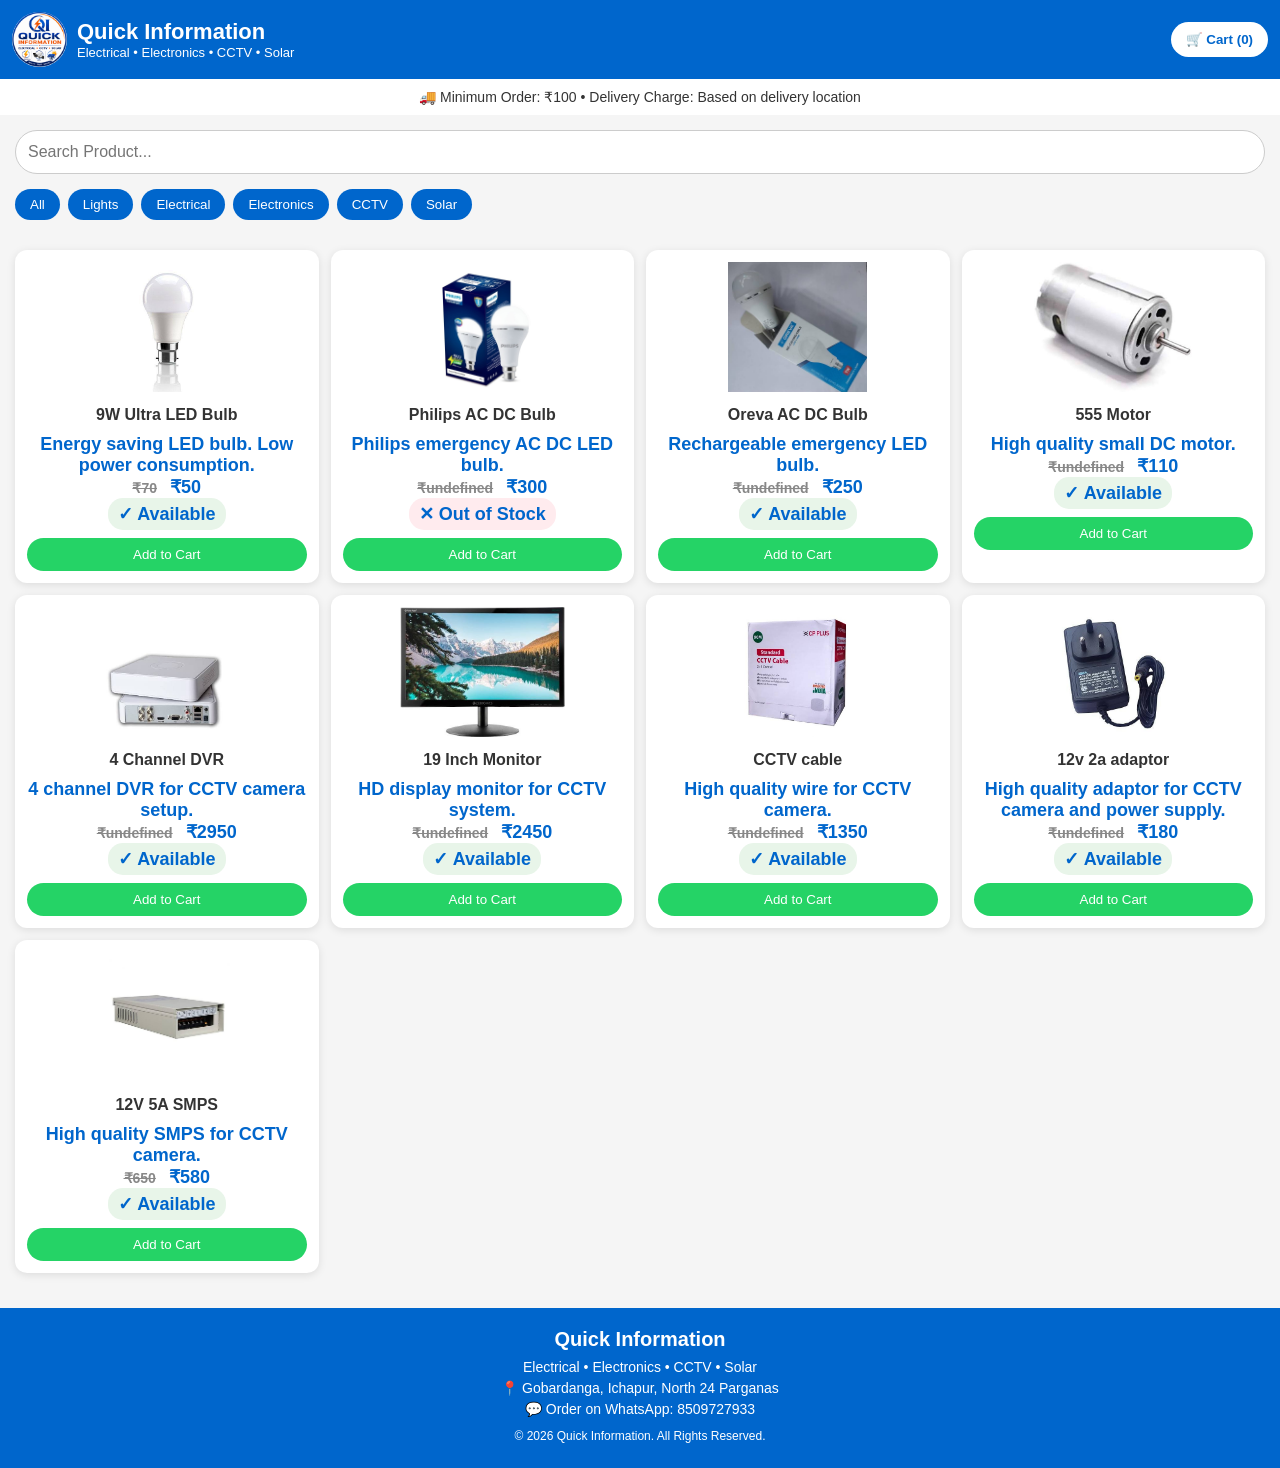
==== index.html @ 653f05d4 "Update index.html" ====
<!DOCTYPE html>
<html lang="en">
<head>
<meta charset="UTF-8">
<meta name="viewport" content="width=device-width, initial-scale=1.0">
<title>Quick Information</title>
<link rel="stylesheet" href="style.css">
</head>

<body>

<header class="header">
    <div class="logo-area">
        <img src="images/logo.png" alt="Logo" class="logo">
        <div>
            <h1>Quick Information</h1>
            <p>Electrical • Electronics • CCTV • Solar</p>
        </div>
    </div>

    <div class="header-buttons">
        <button id="cartBtn">🛒 Cart (<span id="cartCount">0</span>)</button>
    </div>
</header>

<section class="address">
🚚 Minimum Order: ₹100 • Delivery Charge: Based on delivery location
</section>

<section class="search-area">
    <input type="text" id="searchBox" placeholder="Search Product...">
</section>

<section class="category-area">
    <button data-category="All">All</button>
    <button data-category="Lights">Lights</button>
   <button data-category="Electrical">Electrical</button>
    <button data-category="Electronics">Electronics</button>
    <button data-category="CCTV">CCTV</button>
    <button data-category="Solar">Solar</button>
</section>

<section id="productContainer" class="product-container">
</section>

<!-- Cart Popup -->

<div id="cartPopup" class="cart-popup">

<button onclick="closeCart()" class="close-cart">✕</button>

<h2>Your Cart</h2>

<div id="cartItems"></div>

<h3>Total : ₹<span id="cartTotal">0</span></h3>

<button id="whatsappOrder">💬 Order on WhatsApp</button>

</div>

<script src="products.js"></script>
<script src="script.js"></script>

<footer class="footer">

<h3>Quick Information</h3>

<p>Electrical • Electronics • CCTV • Solar</p>

<p>📍 Gobardanga, Ichapur, North 24 Parganas</p>

<p>💬 Order on WhatsApp: 8509727933</p>

<p class="copyright">
© 2026 Quick Information. All Rights Reserved.
</p>

</footer>

</body>
</html>
---- style.css ----
*{
    margin:0;
    padding:0;
    box-sizing:border-box;
    font-family:Arial, sans-serif;
}


body{
    background:#f5f5f5;
    color:#333;
}


/* Header */

.header{

    background:#0066cc;
    color:white;
    padding:12px;
    display:flex;
    justify-content:space-between;
    align-items:center;
    flex-wrap:wrap;

}


.logo-area{

    display:flex;
    align-items:center;
    gap:10px;

}


.logo{

    width:55px;
    height:55px;
    border-radius:50%;
    object-fit:cover;

}


.logo-area h1{

    font-size:22px;

}


.logo-area p{

    font-size:13px;

}



.header-buttons button{

    background:white;
    color:#0066cc;
    border:none;
    padding:10px 15px;
    border-radius:20px;
    font-weight:bold;
    cursor:pointer;

}


/* Address */

.address{

    background:#fff;
    padding:10px;
    text-align:center;
    font-size:14px;

}



/* Search */

.search-area{

    padding:15px;

}


.search-area input{

    width:100%;
    padding:12px;
    border:1px solid #ccc;
    border-radius:25px;
    font-size:16px;

}



/* Category */

.category-area{

    display:flex;
    gap:8px;
    padding:0 15px 15px;
    overflow-x:auto;

}


.category-area button{

    white-space:nowrap;
    padding:8px 15px;
    border:none;
    background:#0066cc;
    color:white;
    border-radius:20px;
    cursor:pointer;

}



/* Product */

.product-container{

    display:grid;
    grid-template-columns:repeat(2,1fr);
    gap:12px;
    padding:15px;

}



.product-card{

    background:white;
    padding:12px;
    border-radius:12px;
    box-shadow:0 2px 8px rgba(0,0,0,0.1);
    text-align:center;

}



.product-card img{

    width:100%;
    height:130px;
    object-fit:contain;
    border-radius:8px;

}


.product-card h3{

    font-size:16px;
    margin:10px 0;

}


.product-card p{

    font-size:18px;
    font-weight:bold;
    color:#0066cc;

}



.product-card button{

    width:100%;
    margin-top:8px;
    padding:9px;
    border:none;
    border-radius:20px;
    background:#0066cc;
    color:white;
    cursor:pointer;

}


.product-card button:last-child{

    background:#25D366;

}



/* Cart Popup */

.cart-popup{

    display:none;
    position:fixed;
    top:65px;
    right:8px;
    width:75%;
    max-width:300px;
    background:white;
    padding:10px;
    border-radius:12px;
    box-shadow:0 5px 20px rgba(0,0,0,0.3);
    z-index:1000;
    font-size:14px;

}



.cart-popup h2{

    text-align:center;
    margin-bottom:10px;

}



.cart-item{

    display:flex;
    gap:10px;
    padding:10px 0;
    border-bottom:1px solid #ddd;

}


.cart-item img{

    width:45px;
    height:45px;
    object-fit:contain;

}



.cart-item button{

    margin:5px 2px;
    padding:5px 8px;
    border:none;
    border-radius:5px;
    background:#0066cc;
    color:white;

}



#whatsappOrder{

    width:100%;
    margin-top:15px;
    padding:12px;
    border:none;
    border-radius:25px;
    background:#25D366;
    color:white;
    font-size:16px;
    font-weight:bold;

}



/* Mobile Extra */

@media(max-width:480px){

.header{

    flex-direction:column;
    gap:10px;

}


.logo-area h1{

    font-size:20px;

}


.product-container{

    grid-template-columns:repeat(2,1fr);
    padding:10px;
    gap:10px;

}


.product-card{

    padding:8px;

}


.product-card img{

    height:100px;

}


.product-card h3{

    font-size:14px;

}


.product-card button{

    font-size:12px;

}

}



/* Desktop */

@media(min-width:768px){

.product-container{

    grid-template-columns:repeat(4,1fr);

}

}

.stock{
    color:green;
    font-weight:bold;
}

.out-stock{
    color:red;
    font-weight:bold;
}

.old-price{
    color:#888;
    text-decoration:line-through;
    font-size:14px;
    margin-right:8px;
}

.price{
    font-size:18px;
    color:#0066cc;
    font-weight:bold;
}

.stock{
    color:green;
    font-weight:bold;
    background:#e8f5e9;
    padding:5px 10px;
    border-radius:15px;
    display:inline-block;
    font-size:14px;
}


.out-stock{
    color:red;
    font-weight:bold;
    background:#ffebee;
    padding:5px 10px;
    border-radius:15px;
    display:inline-block;
    font-size:14px;
}

@media(max-width:480px){

.cart-popup{

    top:60px;
    right:5px;
    width:85%;
    max-width:280px;
    max-height:70vh;
    overflow-y:auto;
    padding:10px;

}


.cart-popup h2{

    font-size:18px;
    margin-bottom:8px;

}


.cart-item{

    padding:6px 0;
    font-size:13px;

}


.cart-item img{

    width:40px;
    height:40px;

}


.cart-item button{

    padding:3px 6px;
    font-size:12px;

}


#whatsappOrder{

    padding:8px;
    font-size:14px;

}

}

.close-cart{

position:absolute;
right:10px;
top:8px;
border:none;
background:#ff3333;
color:white;
width:25px;
height:25px;
border-radius:50%;
font-size:14px;
cursor:pointer;

}

.close-cart{
    position:absolute;
    right:8px;
    top:8px;
    background:red;
    color:white;
    border:none;
    width:30px;
    height:30px;
    border-radius:50%;
    font-size:16px;
    cursor:pointer;
}

.footer{
    background:#0066cc;
    color:white;
    text-align:center;
    padding:20px 10px;
    margin-top:20px;
    font-size:14px;
}

.footer h3{
    text-align:center;
    font-size:20px;
    margin-bottom:8px;
}

.footer p{
    text-align:center;
    margin:5px 0;
}

.footer .copyright{
    text-align:center;
    margin-top:12px;
    font-size:12px;
}
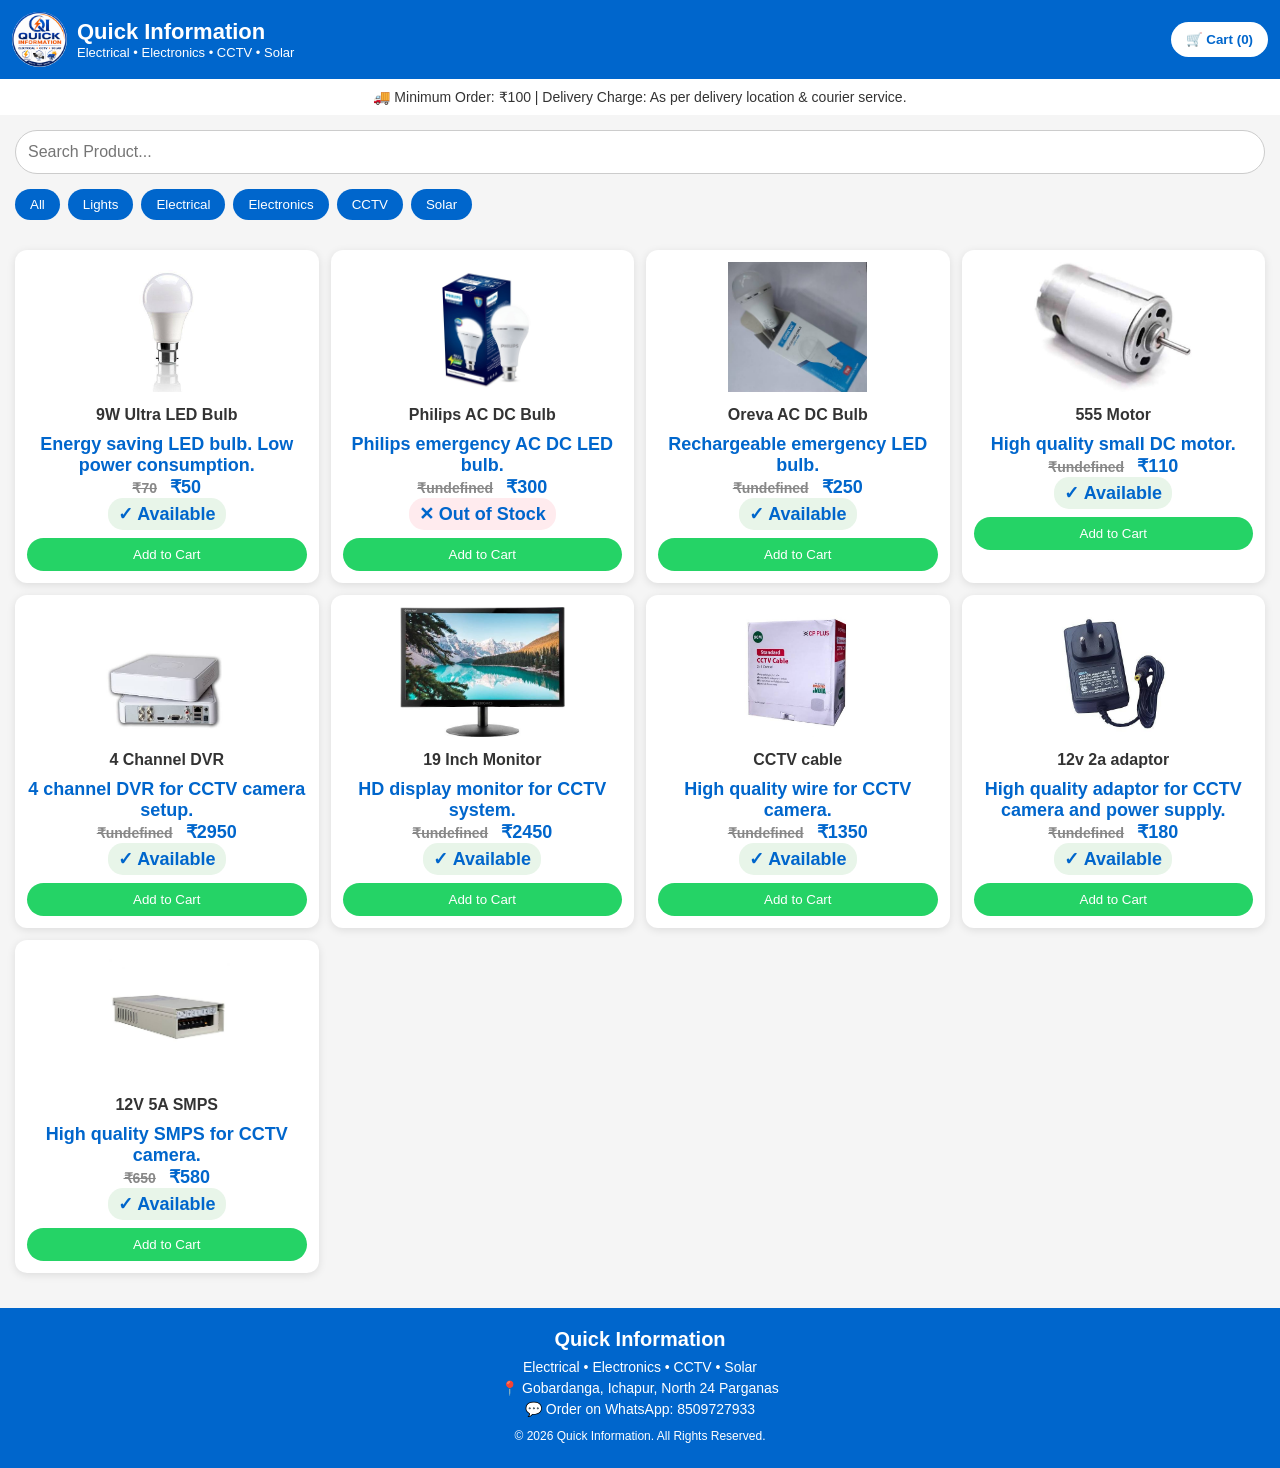
==== commit 52328972: "Update index.html" ====
--- a/index.html
+++ b/index.html
@@ -24,7 +24,7 @@
 </header>
 
 <section class="address">
-🚚 Minimum Order: ₹100 • Delivery Charge: Based on delivery location
+🚚 Minimum Order: ₹100 | Delivery Charge: As per delivery location & courier service.
 </section>
 
 <section class="search-area">
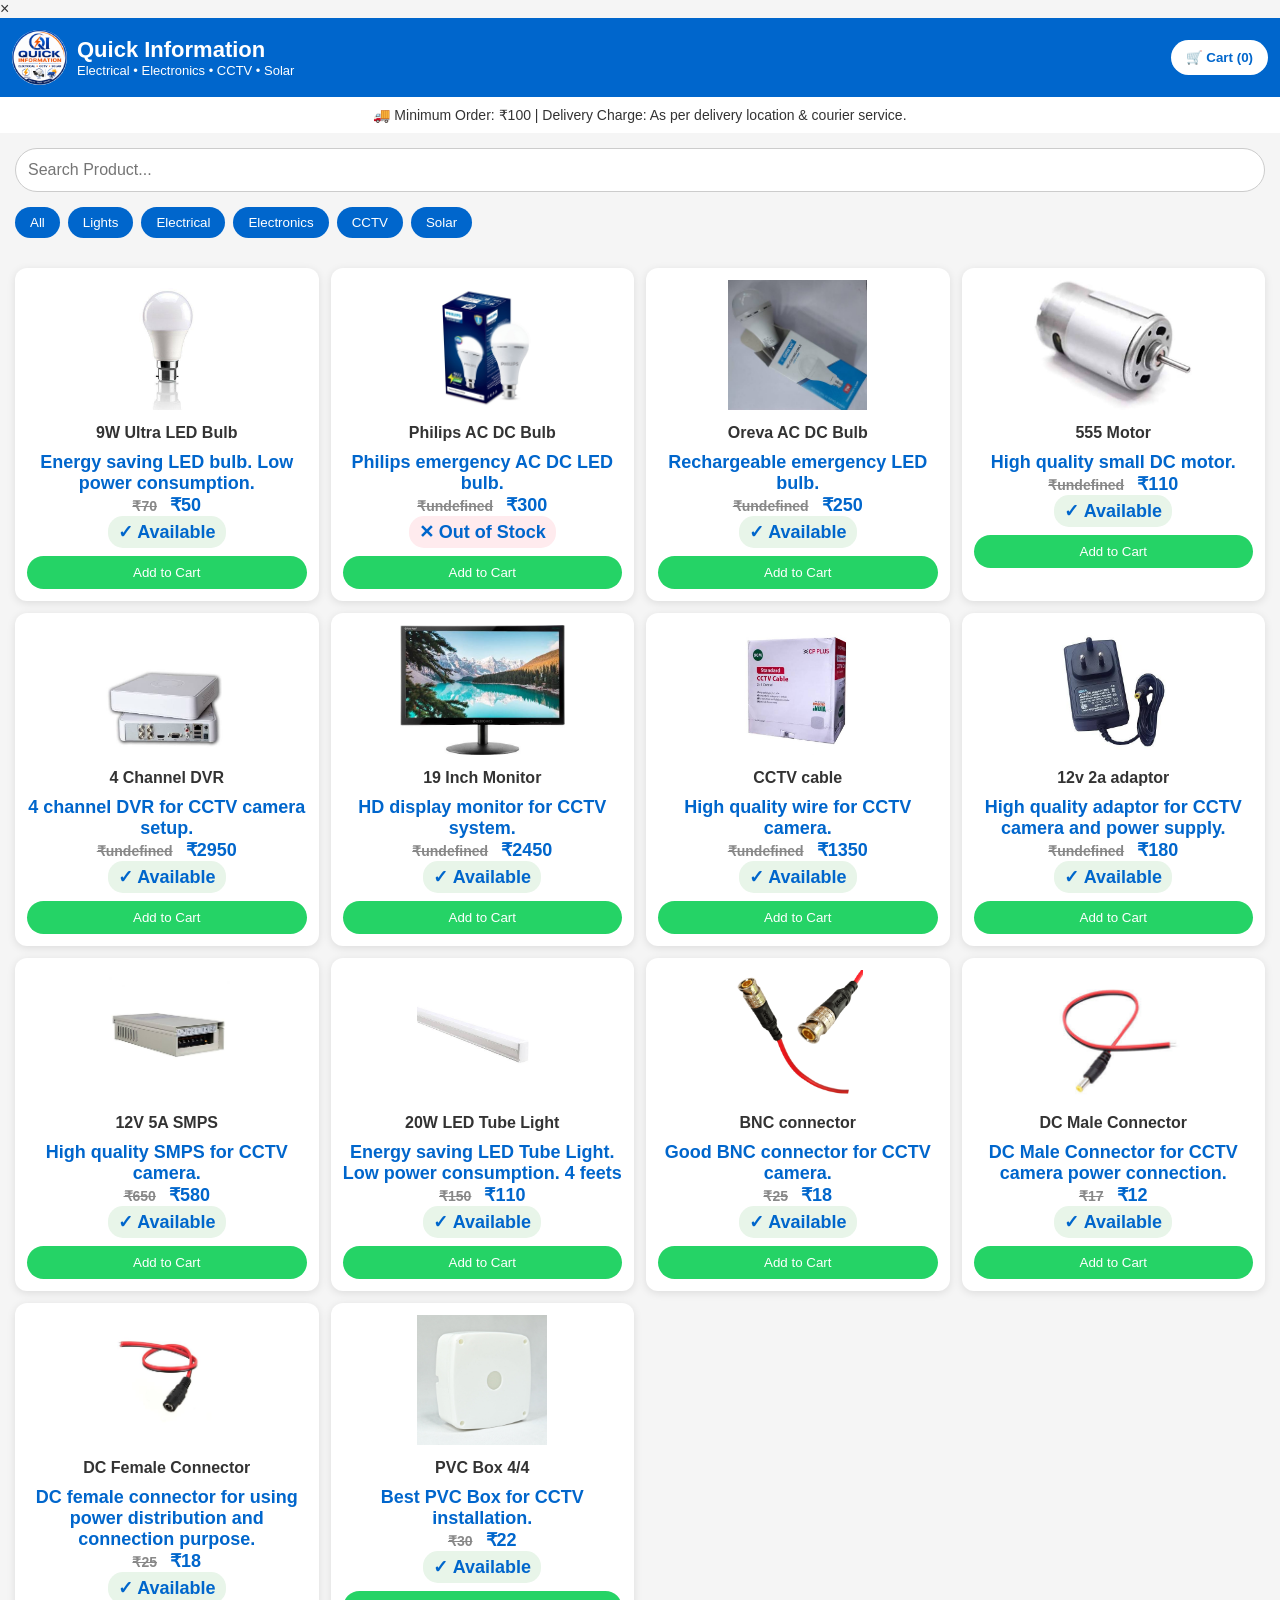
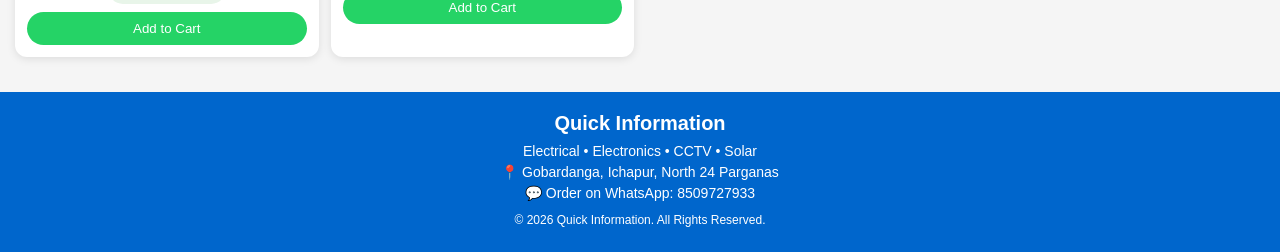
==== commit d94823d2: "Update index.html" ====
--- a/index.html
+++ b/index.html
@@ -6,6 +6,12 @@
 <title>Quick Information</title>
 <link rel="stylesheet" href="style.css">
 </head>
+
+<!-- Image Popup -->
+<div id="imagePopup" class="image-popup" onclick="closeImage()">
+    <span class="close-image">&times;</span>
+    <img id="popupImage" src="">
+</div>
 
 <body>
 
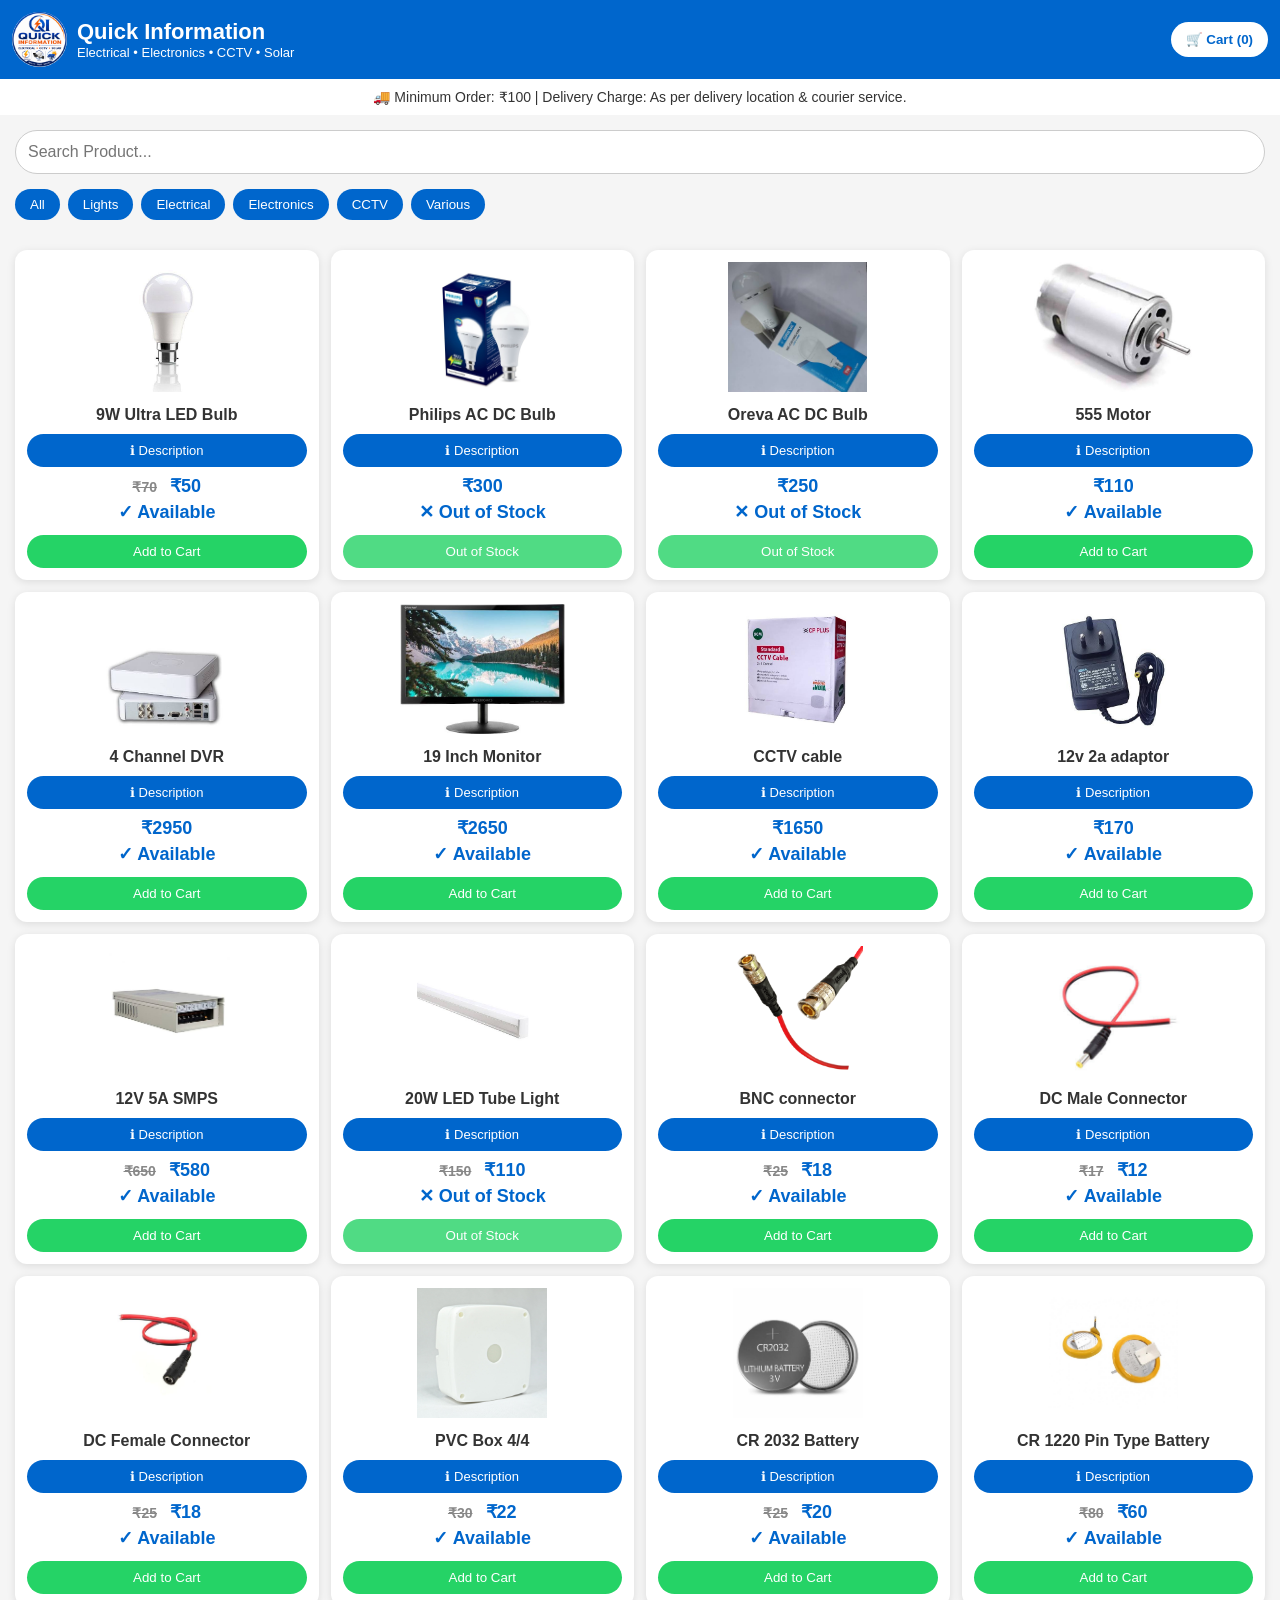
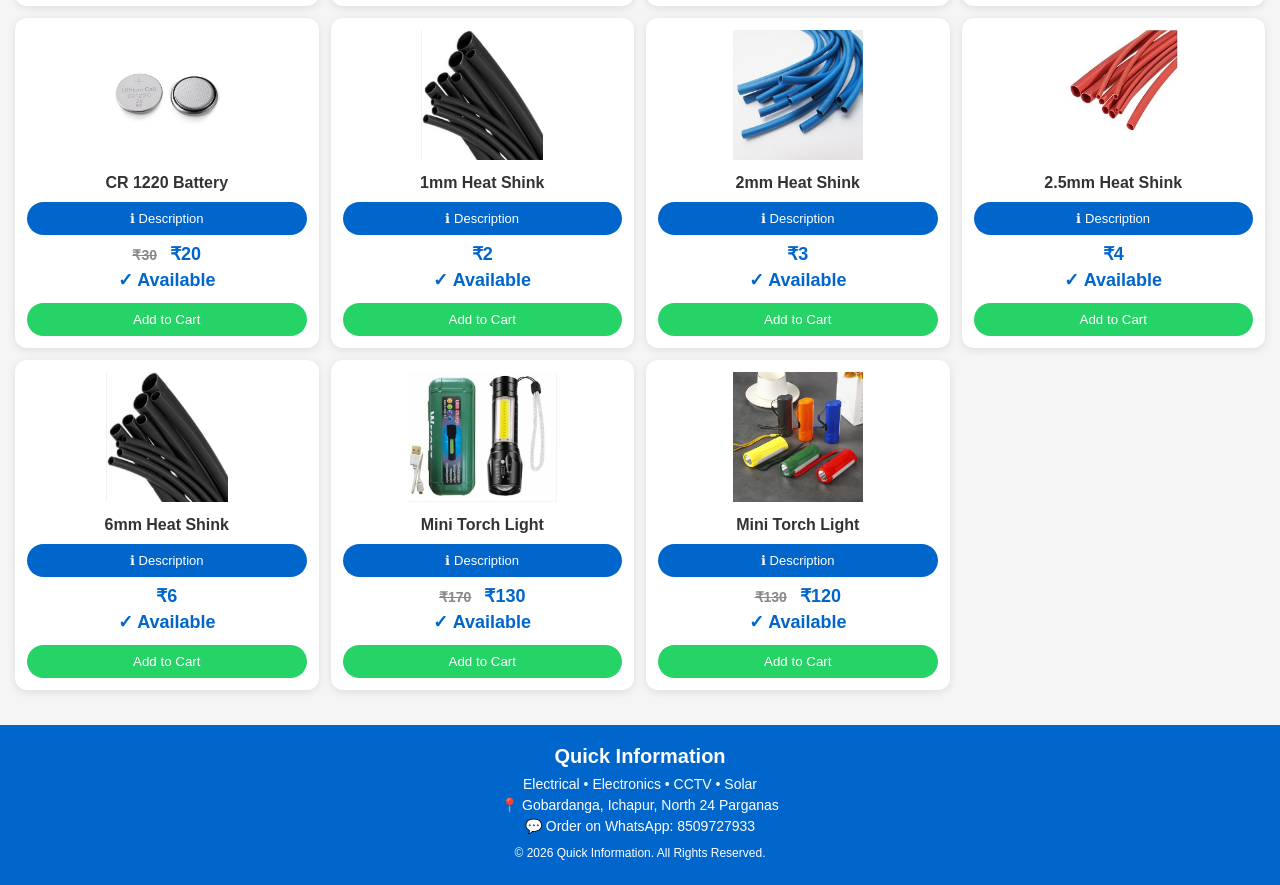
==== commit ce4ef6ce: "Update index.html" ====
--- a/index.html
+++ b/index.html
@@ -43,7 +43,7 @@
    <button data-category="Electrical">Electrical</button>
     <button data-category="Electronics">Electronics</button>
     <button data-category="CCTV">CCTV</button>
-    <button data-category="Solar">Solar</button>
+    <button data-category="Various">Various</button>
 </section>
 
 <section id="productContainer" class="product-container">
--- a/style.css
+++ b/style.css
@@ -383,24 +383,20 @@
 }
 
 .stock{
-    color:green;
-    font-weight:bold;
-    background:#e8f5e9;
-    padding:5px 10px;
+    display:inline-block;
+    padding:4px 10px;
+    font-size:12px;
+    font-weight:600;
     border-radius:15px;
+}
+
+
+.out-stock{
     display:inline-block;
-    font-size:14px;
-}
-
-
-.out-stock{
-    color:red;
-    font-weight:bold;
-    background:#ffebee;
-    padding:5px 10px;
+    padding:4px 10px;
+    font-size:12px;
+    font-weight:600;
     border-radius:15px;
-    display:inline-block;
-    font-size:14px;
 }
 
 @media(max-width:480px){
@@ -513,4 +509,71 @@
     text-align:center;
     margin-top:12px;
     font-size:12px;
+}
+
+
+.image-popup{
+    display:none;
+    position:fixed;
+    top:0;
+    left:0;
+    width:100%;
+    height:100%;
+    background:rgba(0,0,0,0.9);
+    justify-content:center;
+    align-items:center;
+    z-index:9999;
+}
+
+.image-popup img{
+    max-width:90%;
+    max-height:90%;
+    border-radius:10px;
+}
+
+.close-image{
+    position:absolute;
+    top:20px;
+    right:25px;
+    color:#fff;
+    font-size:35px;
+    cursor:pointer;
+    font-weight:bold;
+}
+
+.desc-btn{
+    width:auto;
+    padding:6px 14px;
+    margin:8px auto;
+    display:block;
+    background:#1976d2;
+    color:#fff;
+    border:none;
+    border-radius:20px;
+    font-size:13px;
+    cursor:pointer;
+}
+
+.desc-btn:hover{
+    background:#0056b3;
+}
+
+.description{
+    margin-top:8px;
+    padding:8px;
+    background:#f5f5f5;
+    border-radius:6px;
+    font-size:14px;
+    color:#444;
+}
+
+.disabled-btn{
+    width:100%;
+    padding:10px;
+    background:#999;
+    color:#fff;
+    border:none;
+    border-radius:6px;
+    cursor:not-allowed;
+    opacity:0.8;
 }
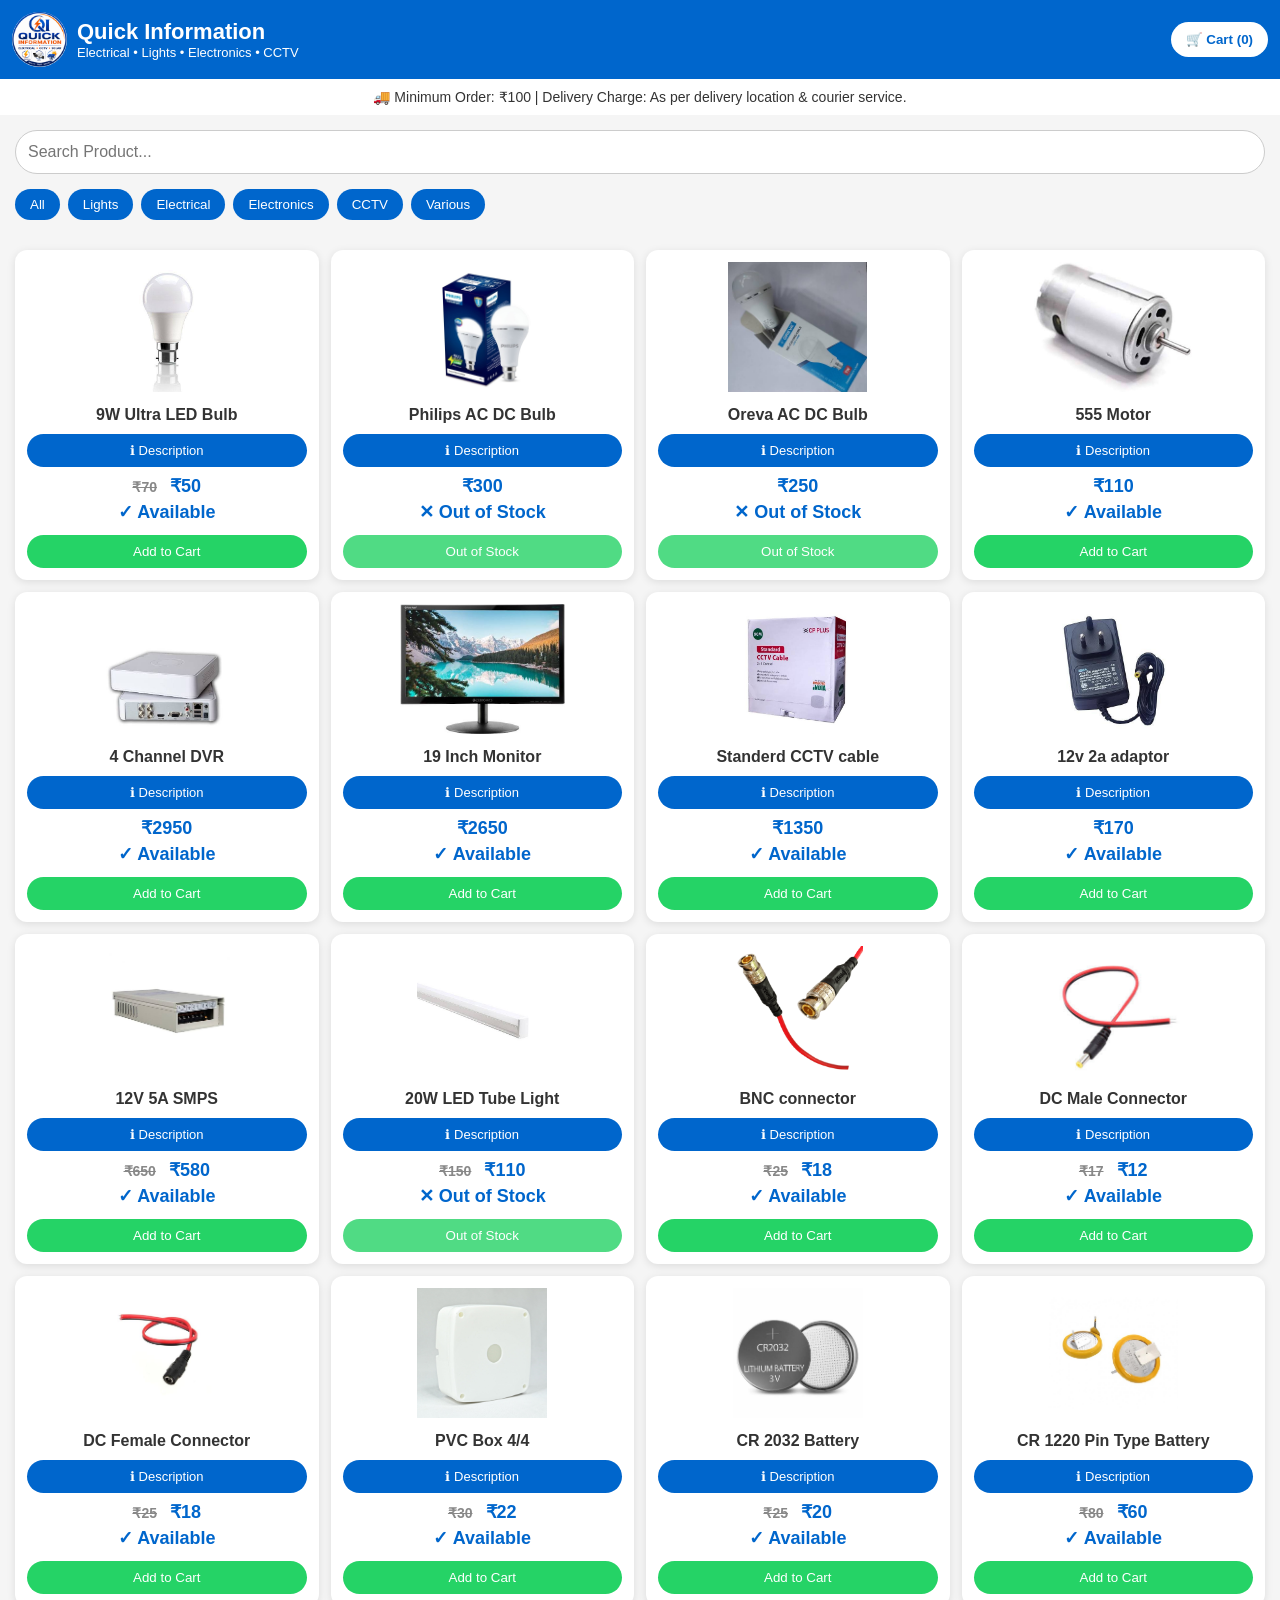
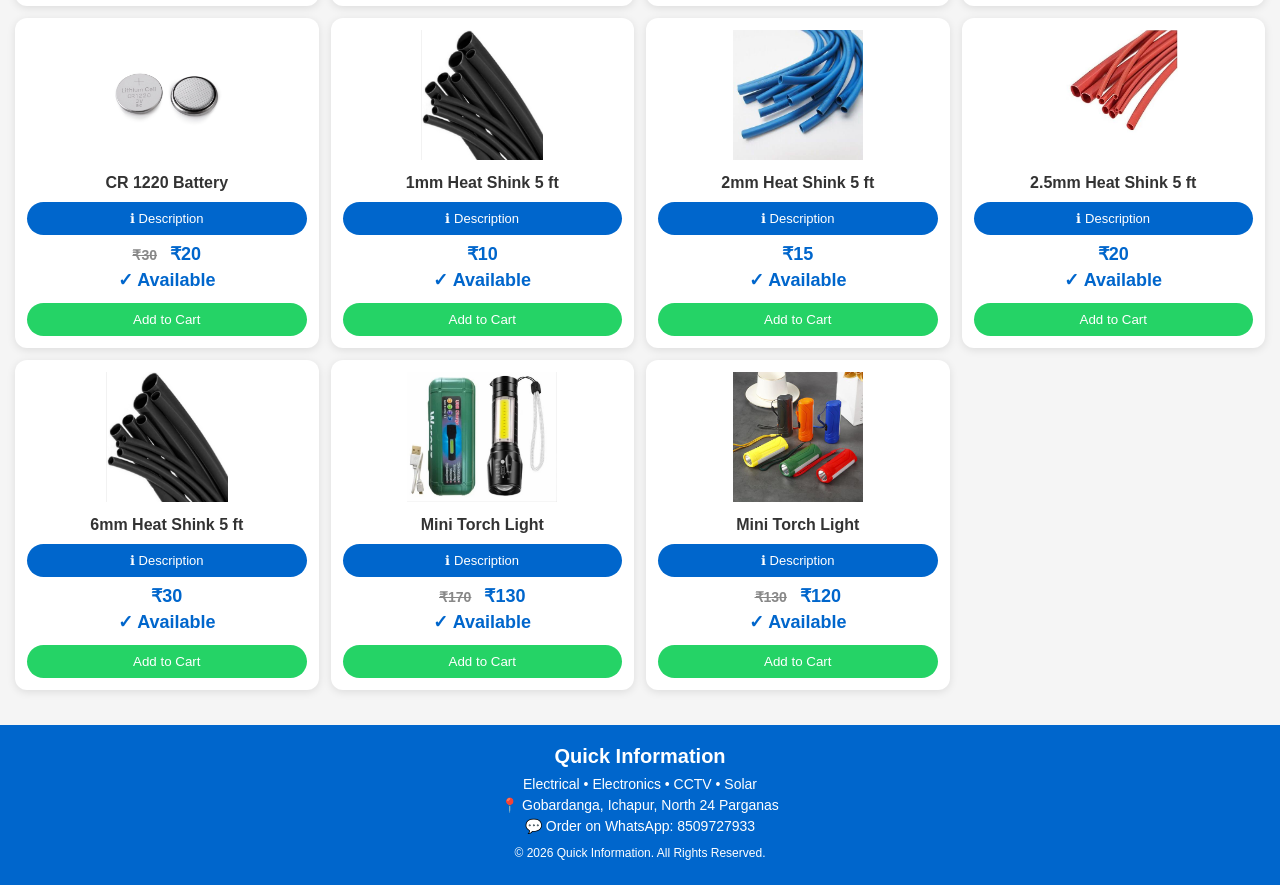
==== commit 6b6c5927: "Update index.html" ====
--- a/index.html
+++ b/index.html
@@ -20,7 +20,7 @@
         <img src="images/logo.png" alt="Logo" class="logo">
         <div>
             <h1>Quick Information</h1>
-            <p>Electrical • Electronics • CCTV • Solar</p>
+            <p>Electrical • Lights • Electronics • CCTV</p>
         </div>
     </div>
 
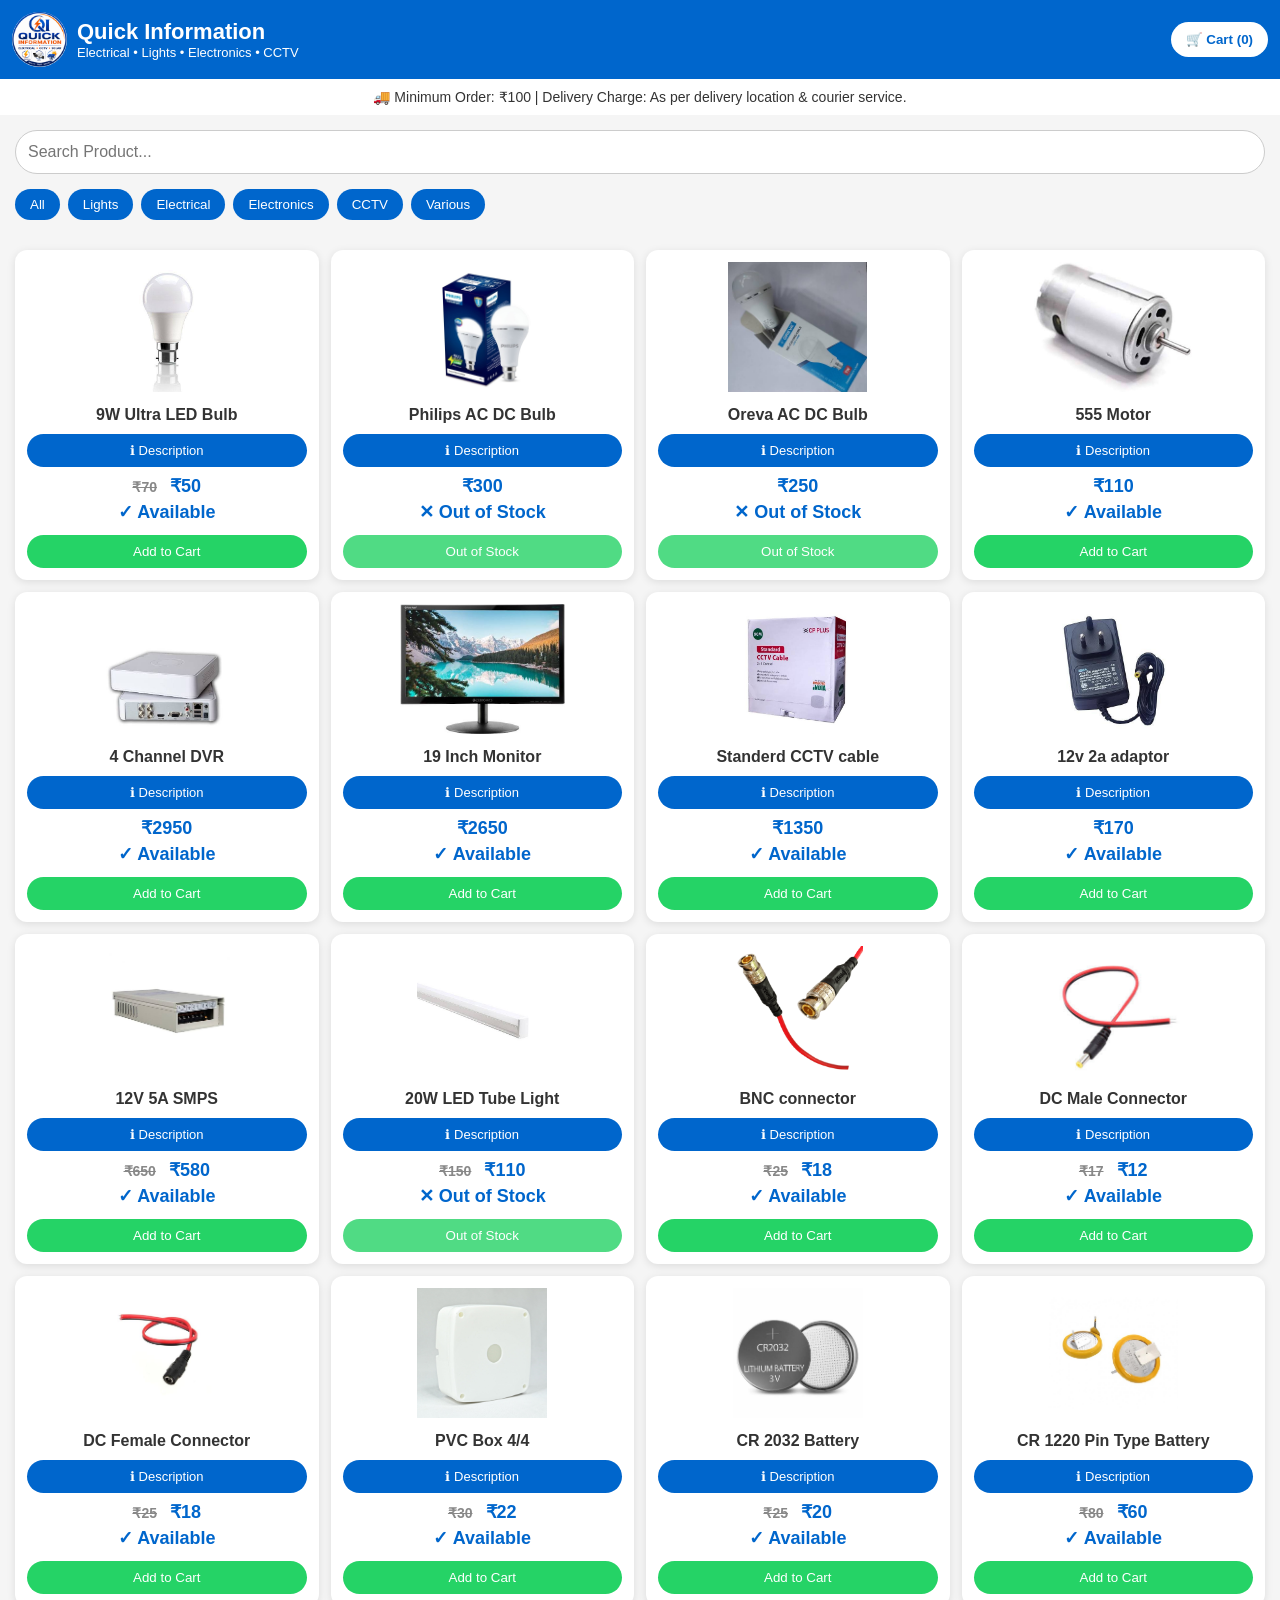
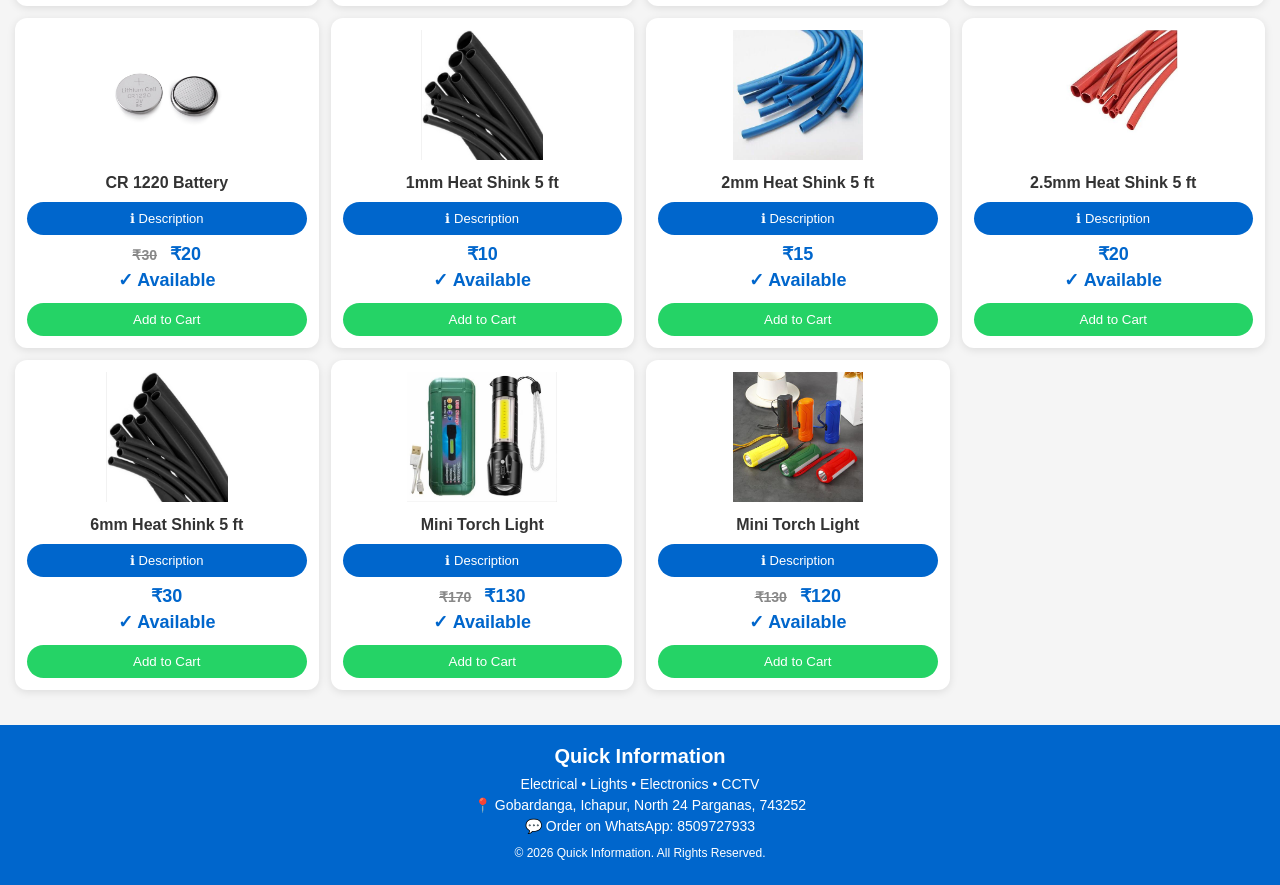
==== commit c5fbd812: "Update index.html" ====
--- a/index.html
+++ b/index.html
@@ -72,9 +72,9 @@
 
 <h3>Quick Information</h3>
 
-<p>Electrical • Electronics • CCTV • Solar</p>
+<p>Electrical • Lights • Electronics • CCTV</p>
 
-<p>📍 Gobardanga, Ichapur, North 24 Parganas</p>
+<p>📍 Gobardanga, Ichapur, North 24 Parganas, 743252</p>
 
 <p>💬 Order on WhatsApp: 8509727933</p>
 
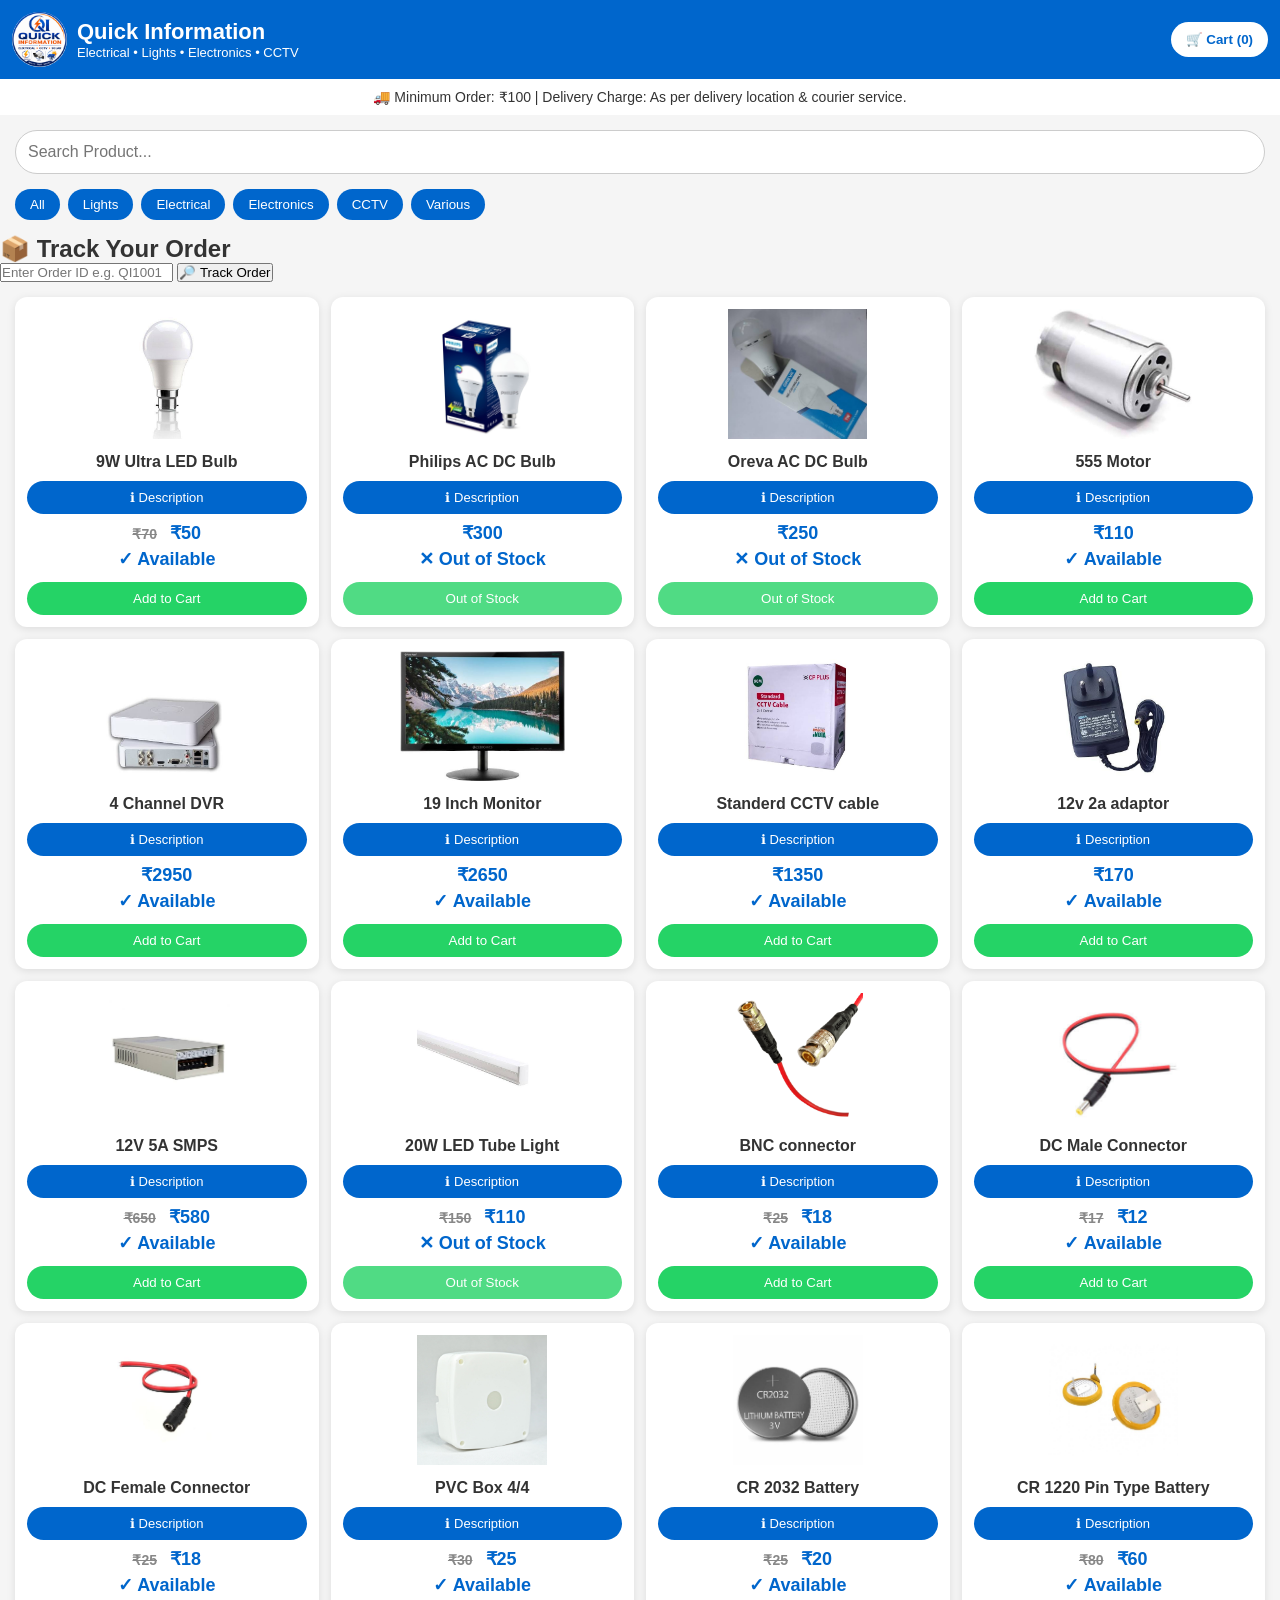
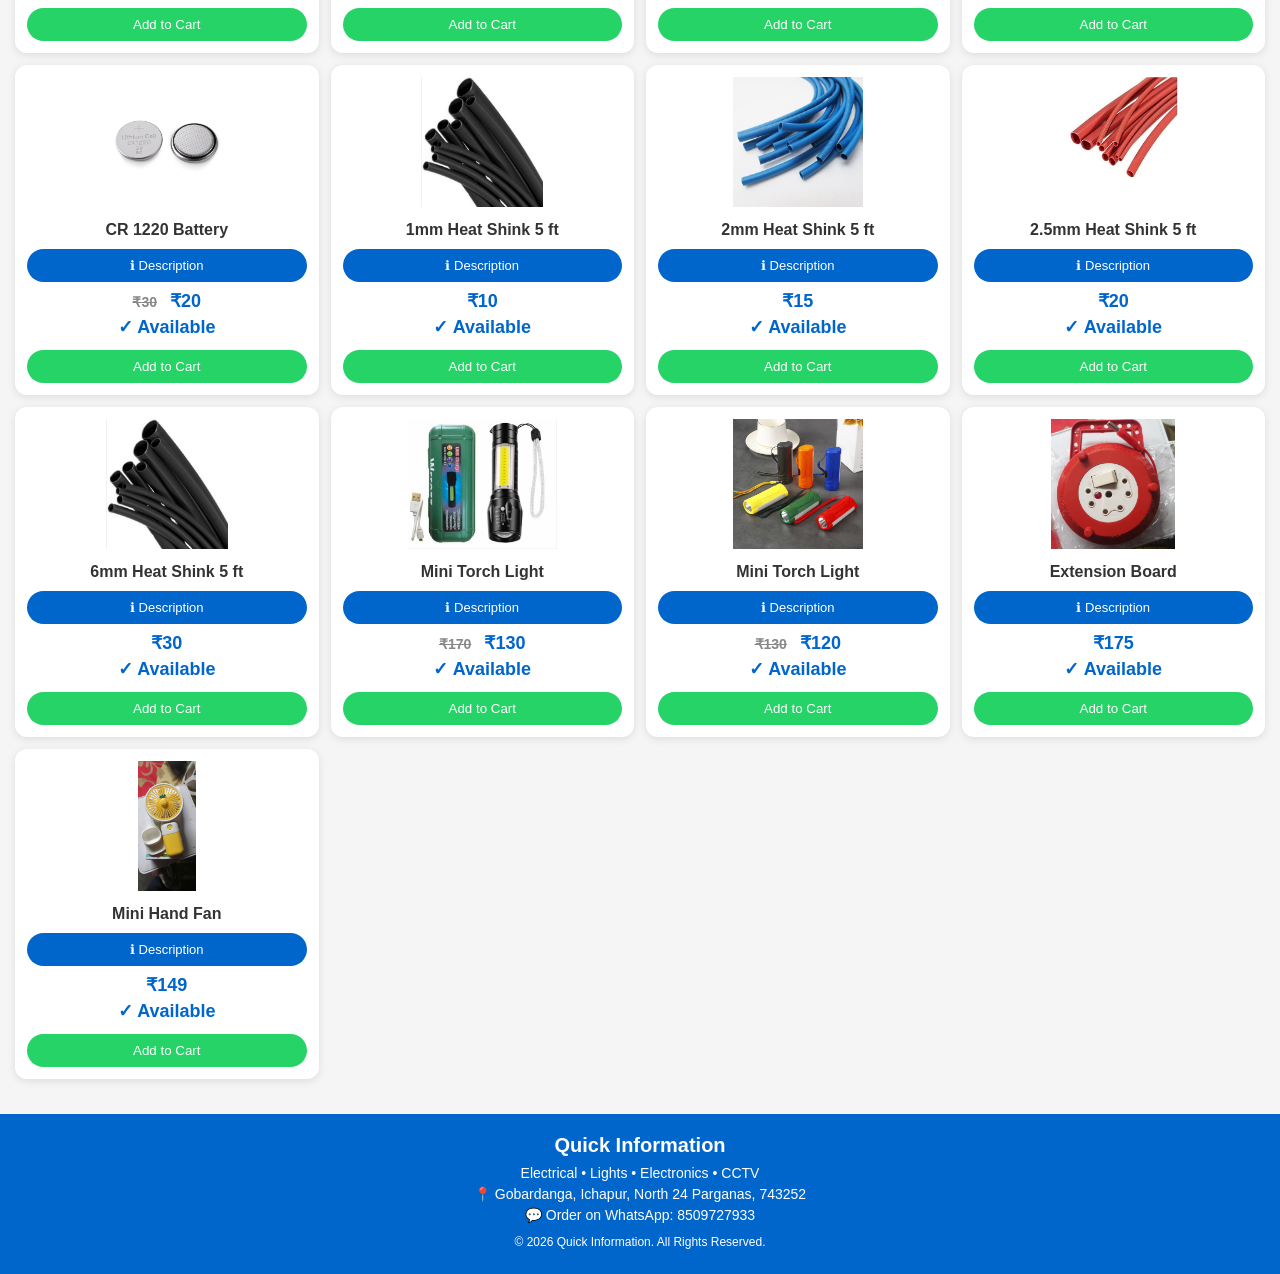
==== commit e358f180: "Update index.html" ====
--- a/index.html
+++ b/index.html
@@ -46,6 +46,30 @@
     <button data-category="Various">Various</button>
 </section>
 
+
+
+<section class="tracking-section">
+
+    <h2>📦 Track Your Order</h2>
+
+    <div class="tracking-box">
+
+        <input
+            type="text"
+            id="orderIdInput"
+            placeholder="Enter Order ID e.g. QI1001"
+        >
+
+        <button onclick="trackOrder()">
+            🔎 Track Order
+        </button>
+
+    </div>
+
+    <div id="trackingResult"></div>
+
+</section>
+
 <section id="productContainer" class="product-container">
 </section>
 
--- a/style.css
+++ b/style.css
@@ -215,15 +215,16 @@
 
     display:none;
     position:fixed;
-    top:65px;
-    right:8px;
-    width:75%;
-    max-width:300px;
+    top:80px;
+    right:5px;
+    width:320px;
     background:white;
-    padding:10px;
+    padding:15px;
     border-radius:12px;
-    box-shadow:0 5px 20px rgba(0,0,0,0.3);
-    z-index:1000;
+    box-shadow:0 5px 20px rgba(0,0,0,0.25);
+    z-index:999;
+    max-height:450px;
+    overflow:auto;
     font-size:14px;
 
 }
@@ -576,4 +577,13 @@
     border-radius:6px;
     cursor:not-allowed;
     opacity:0.8;
+}
+
+.view-btn{
+    width:auto !important;
+    padding:7px 14px !important;
+    font-size:14px;
+    background:#607D8B;
+    color:white;
+    display:inline-block;
 }
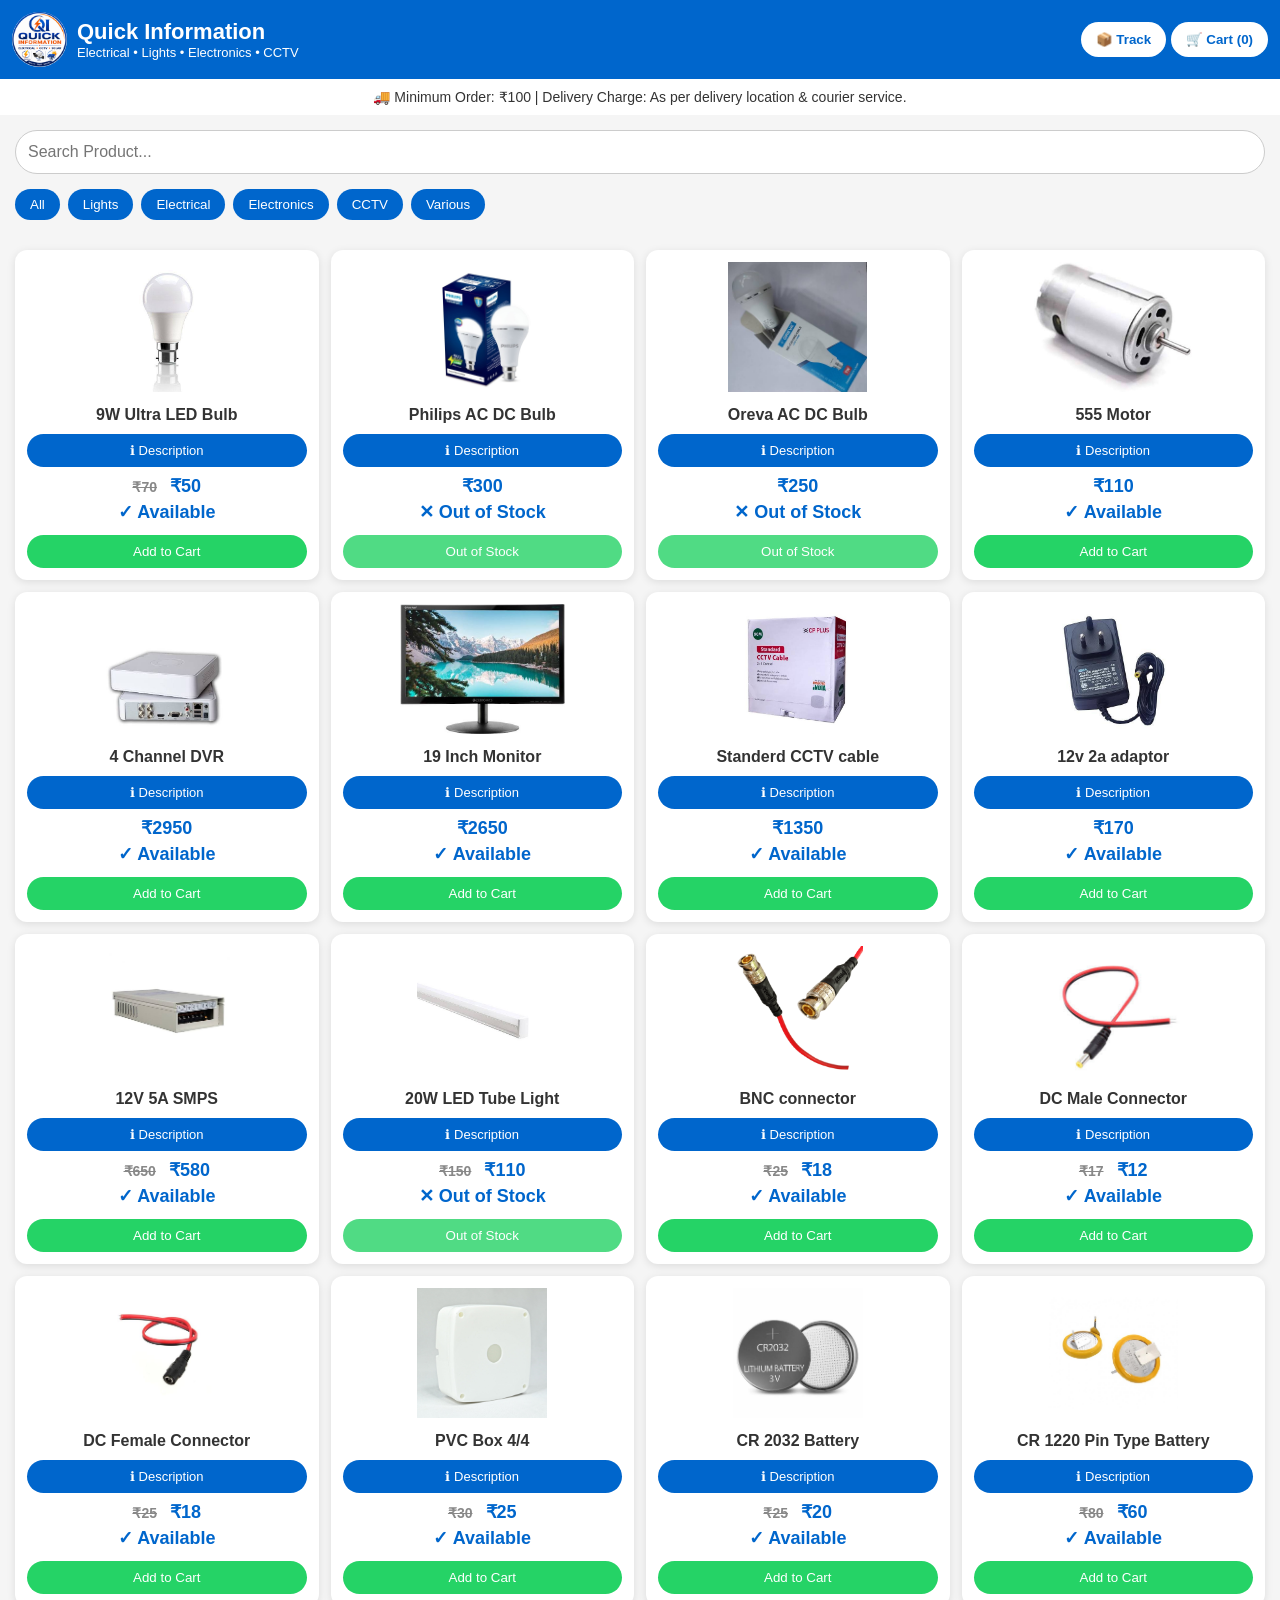
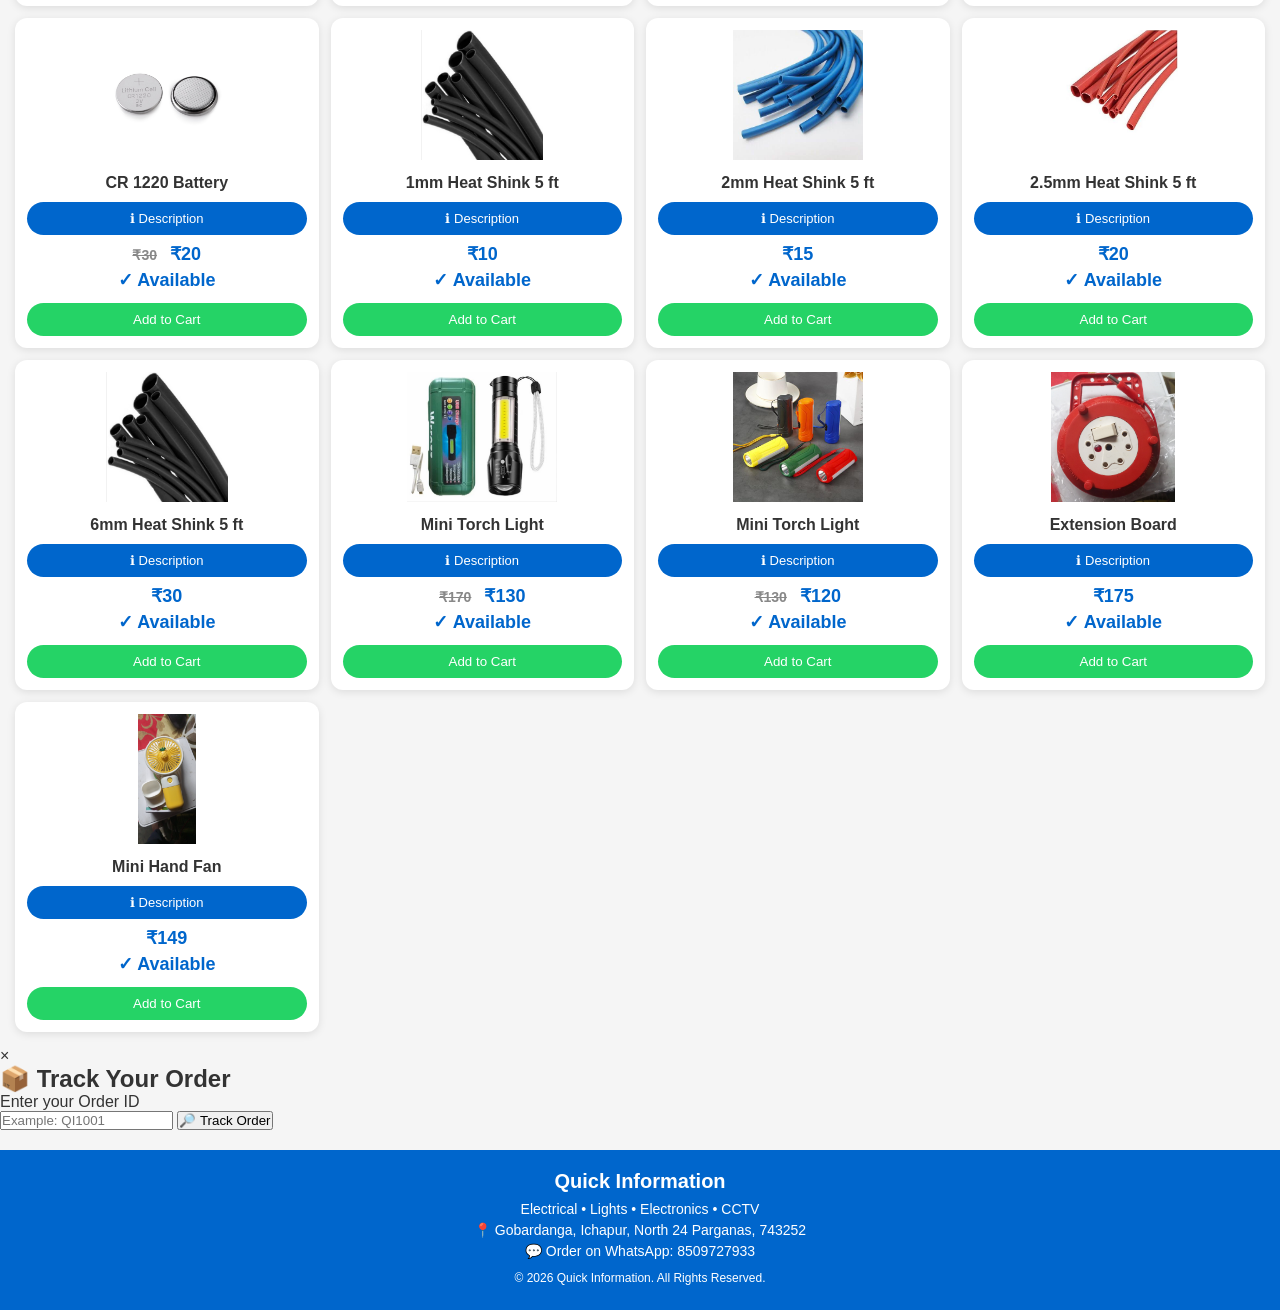
==== commit e001735a: "Update index.html" ====
--- a/index.html
+++ b/index.html
@@ -25,8 +25,17 @@
     </div>
 
     <div class="header-buttons">
-        <button id="cartBtn">🛒 Cart (<span id="cartCount">0</span>)</button>
-    </div>
+
+    <button id="trackBtn" class="track-btn">
+        📦 Track
+    </button>
+
+    <button id="cartBtn">
+        🛒 Cart (<span id="cartCount">0</span>)
+    </button>
+
+</div>
+
 </header>
 
 <section class="address">
@@ -47,29 +56,6 @@
 </section>
 
 
-
-<section class="tracking-section">
-
-    <h2>📦 Track Your Order</h2>
-
-    <div class="tracking-box">
-
-        <input
-            type="text"
-            id="orderIdInput"
-            placeholder="Enter Order ID e.g. QI1001"
-        >
-
-        <button onclick="trackOrder()">
-            🔎 Track Order
-        </button>
-
-    </div>
-
-    <div id="trackingResult"></div>
-
-</section>
-
 <section id="productContainer" class="product-container">
 </section>
 
@@ -86,6 +72,39 @@
 <h3>Total : ₹<span id="cartTotal">0</span></h3>
 
 <button id="whatsappOrder">💬 Order on WhatsApp</button>
+
+</div>
+
+<!-- Track Order Popup -->
+
+<div id="trackPopup" class="track-popup">
+
+    <div class="track-popup-content">
+
+        <span id="closeTrackPopup" class="close-track">
+            &times;
+        </span>
+
+        <h2>📦 Track Your Order</h2>
+
+        <p>Enter your Order ID</p>
+
+        <input
+            type="text"
+            id="orderIdInput"
+            placeholder="Example: QI1001"
+        >
+
+        <button
+            class="track-search-btn"
+            onclick="trackOrder()"
+        >
+            🔎 Track Order
+        </button>
+
+        <div id="trackingResult"></div>
+
+    </div>
 
 </div>
 
--- a/style.css
+++ b/style.css
@@ -586,4 +586,221 @@
     background:#607D8B;
     color:white;
     display:inline-block;
+}
+
+/* ===============================
+   Order Tracking
+================================ */
+
+.tracking-section{
+
+    background:white;
+
+    margin:20px;
+
+    padding:20px;
+
+    border-radius:12px;
+
+    box-shadow:0 2px 10px rgba(0,0,0,.10);
+
+    text-align:center;
+
+}
+
+.tracking-section h2{
+
+    color:#1565C0;
+
+    margin-bottom:15px;
+
+}
+
+.tracking-box{
+
+    display:flex;
+
+    gap:10px;
+
+    max-width:600px;
+
+    margin:auto;
+
+}
+
+.tracking-box input{
+
+    flex:1;
+
+    padding:12px;
+
+    border:1px solid #ccc;
+
+    border-radius:8px;
+
+    font-size:16px;
+
+    outline:none;
+
+}
+
+.tracking-box input:focus{
+
+    border-color:#1565C0;
+
+}
+
+.tracking-box button{
+
+    padding:12px 18px;
+
+    border:none;
+
+    border-radius:8px;
+
+    background:#1565C0;
+
+    color:white;
+
+    font-weight:bold;
+
+    cursor:pointer;
+
+}
+
+.tracking-result{
+
+    max-width:400px;
+
+    margin:20px auto 0;
+
+    padding:20px;
+
+    border:1px solid #ddd;
+
+    border-radius:12px;
+
+    background:#f8f9fa;
+
+}
+
+.order-id{
+
+    font-size:20px;
+
+    font-weight:bold;
+
+    color:#1565C0;
+
+    margin:8px 0 15px;
+
+}
+
+.order-status{
+
+    padding:14px;
+
+    border-radius:10px;
+
+    font-weight:bold;
+
+    font-size:17px;
+
+}
+
+.status-icon{
+
+    margin-right:8px;
+
+}
+
+.status-received{
+
+    background:#fff8e1;
+
+    color:#f57c00;
+
+}
+
+.status-preparing{
+
+    background:#e3f2fd;
+
+    color:#1565C0;
+
+}
+
+.status-delivery{
+
+    background:#fff3e0;
+
+    color:#ef6c00;
+
+}
+
+.status-delivered{
+
+    background:#e8f5e9;
+
+    color:#2e7d32;
+
+}
+
+.tracking-error{
+
+    margin-top:15px;
+
+    padding:12px;
+
+    background:#ffebee;
+
+    color:#c62828;
+
+    border-radius:8px;
+
+    font-weight:bold;
+
+}
+
+.tracking-loading{
+
+    margin-top:15px;
+
+    padding:12px;
+
+    background:#e3f2fd;
+
+    color:#1565C0;
+
+    border-radius:8px;
+
+    font-weight:bold;
+
+}
+
+
+/* Mobile */
+
+@media(max-width:600px){
+
+    .tracking-section{
+
+        margin:15px;
+
+        padding:15px;
+
+    }
+
+    .tracking-box{
+
+        flex-direction:column;
+
+    }
+
+    .tracking-box button{
+
+        width:100%;
+
+    }
+
 }
